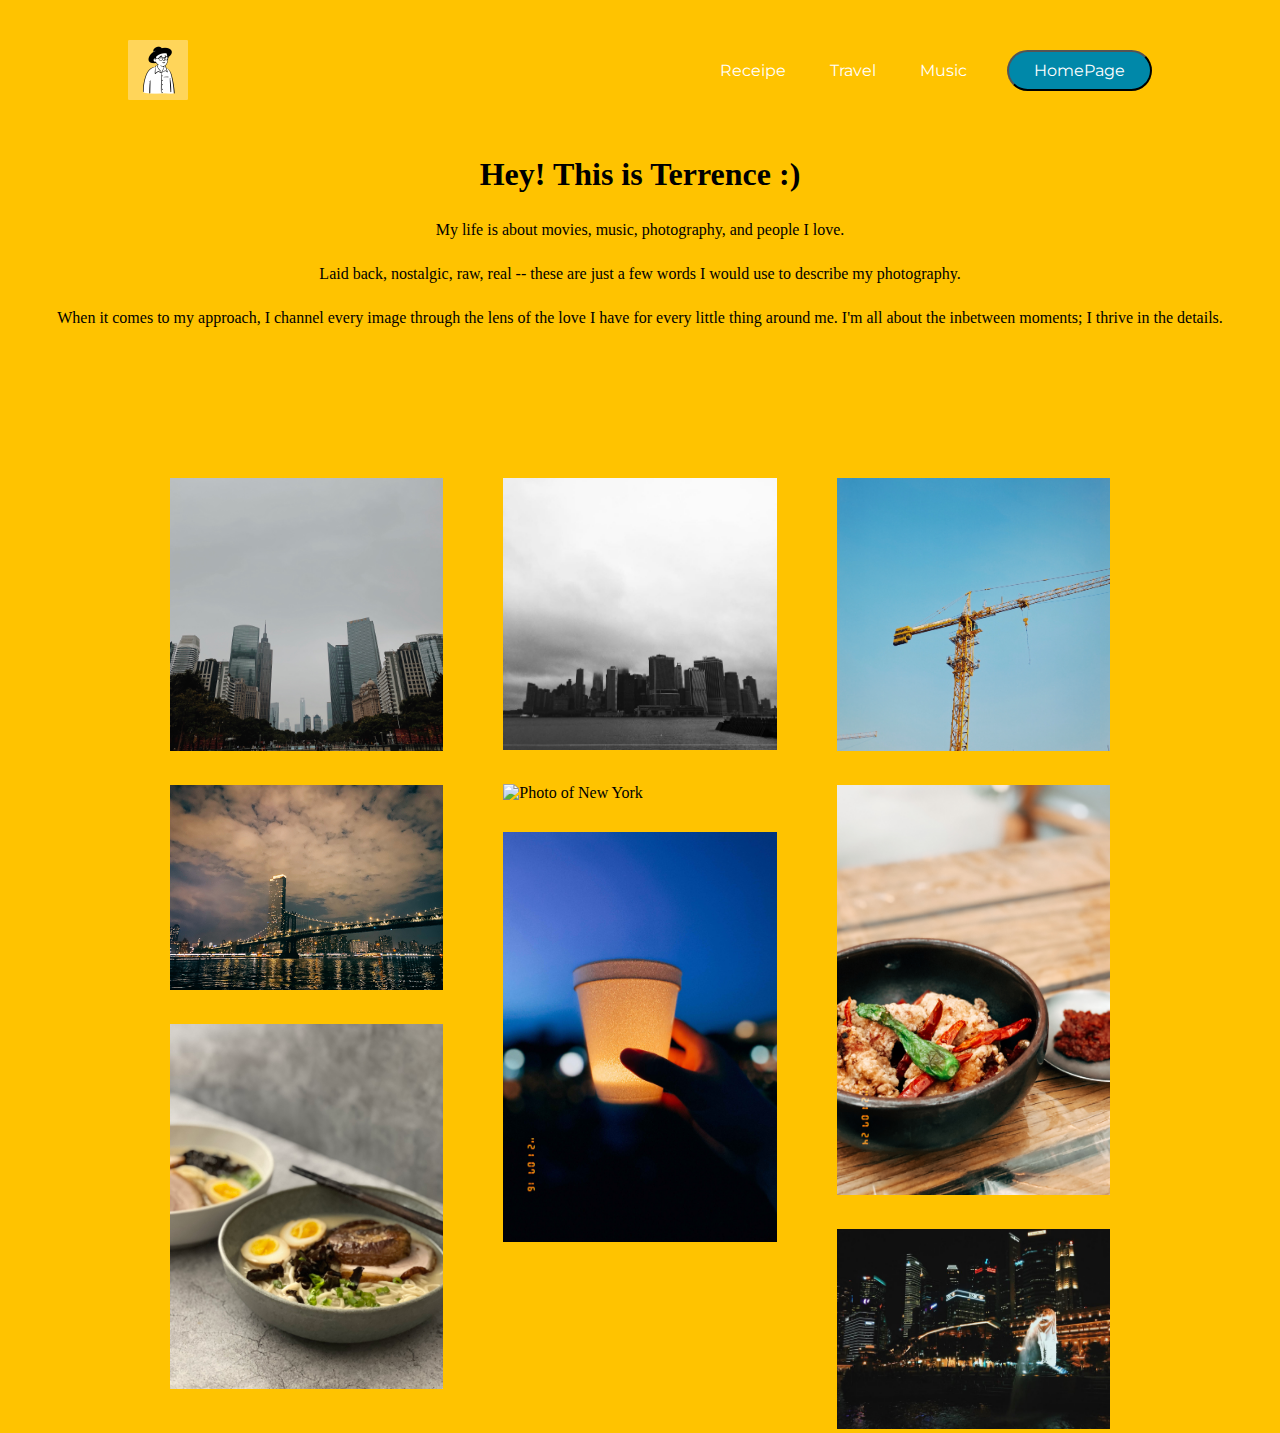
==== index.html @ cd99414f "Add files via upload" ====
<!DOCTYPE html>

<html>
    <head>
        <meta charset="utf-8">
        <meta http-equiv="X-UA-Compatible" content="IE=edge">
        <title>NavBar</title>
        <meta name="description" content="">
        <meta name="viewport" content="width=device-width, initial-scale=1">
        <link rel="stylesheet" href="style.css">
    </head>
    <body>
           <!-- Navigation -->
        <header>
            <img class = "logo" src="images/peep.png" alt="logo">
                <link rel="home page" href="index.html">
            <nav>
                <ul class = "nav_links">
                    <li><a href="receipe.html">Receipe</a></li>
                    <li><a href="travel.html">Travel</a></li>
                    <li><a href="music.html">Music</a></li>
                </ul>
            </nav>
            <a class="terr" href="index.html"><button>HomePage</button></a>
        </header>
    
    <!-- <main> -->
        <h1>
            Hey! This is Terrence :)
        </h1>
        <p>
            My life is about movies, music, photography, and people I love.
        </p>
        <p>
            Laid back, nostalgic, raw, real -- these are just a few words I would use to describe my photography. </p>
		<p>When it comes to my approach, I channel every image through the lens of the love I have for every little thing around me.
			I'm all about the inbetween moments; I thrive in the details.</p>
        <br />
        
        <div class =  "cover">
            <div class="column">
                <div class= "wrapper">
                    <img src="images/guangzhou.jpg" alt="Photo of New York">
                    <!-- <h2> New York is my 2nd homtown</h2>                <p>
                        I moved to New York when I was 15.
                        I have lived in NYC for 10 years
                        I hated it there at once.
                        I still do now. But I always miss it.
                    </p> -->
                </div>
                <div class= "wrapper">
                    <img src="images/bk.JPG" alt="Photo of New York">
                    <!-- <h2> New York is my 2nd homtown</h2>                <p>
                        I moved to New York when I was 15.
                        I have lived in NYC for 10 years
                        I hated it there at once.
                        I still do now. But I always miss it.
                    </p> -->
                </div>
                <div class= "wrapper">
                    <img src="images/ramen.jpg" alt="Photo of New York">
                </div>
            </div>

            <div class="column">
                <div class= "wrapper">
                    <img src="images/rhodeisland.jpg" alt="Photo of New York">
                </div>
                <div class= "wrapper">
                    <img src="images/pr.png" alt="Photo of New York">
                </div>
                <div class= "wrapper">
                    <img src="images/hope.jpg" alt="Photo of New York">
                </div>
            </div>
            <!-- <div class="column">
                <div class= "wrapper">
                    <img src="images/rhodeisland.jpg" alt="Photo of New York">
                </div>
            </div> -->

            <div class="column">
                <div class= "wrapper">
                    <img src="images/home.jpg" alt="Photo of New York">
                </div>
                <div class= "wrapper">
                    <img src="images/fried-chicken.JPG" alt="Photo of New York">
                </div>
                <div class= "wrapper">
                    <img src="images/singapore.jpg" alt="Photo of New York">
                </div>
            </div>
        </div>
            <!-- <img src="images/nyc.jpg" alt="Photo of New York">
            <img src="images/guangzhou.jpg" alt="Photo of New York">
            <img src="images/pr.jpg" alt="Photo of New York">
            <img src="images/singapore.jpg" alt="Photo of New York">
            <img src="images/williamsburg.jpg" alt="Photo of New York"> -->

        <!-- <h2>Where Have I been to?</h2>
        <div class="grid-container2">
            <div class="cell2">
                <img src="images/nyc.jpg" alt="Photo of New York" width="200">
            </div>
            <div class="cell2-2">
                <br />
                <br />
                <br />
                <h3> New York is my 2nd homtown</h3>
                <br />
                <p>
                    I moved to New York when I was 15. <br />
                    I have lived in NYC for 10 years  <br />
                    I hated it there at once. <br />
                    I still do now. But I always miss it.
                </p>
            </div> -->
    </body>
</html>
---- style.css ----
@import url('https://fonts.googleapis.com/css2?family=Montserrat:wght@500&display=swap');

*{
    box-sizing: border-box;
    margin: 0;
    padding: 0;
    background-color: #FFC300;
}

li, a, button {
    font-family: "Montserrat", sans-serif;
    font-weight: 500px;
    font-size: 16px;
    color: white;
    text-decoration: none;
}

header{
    display: flex;
    justify-content: flex-end;
    align-items: center;
    padding: 30px 10%;
}
.logo{
    cursor: pointer;
    width: 60px;
    height: 60px;
    margin-right: auto;
}

.nav_links{
    list-style: none;
}

.nav_links li{
    display: inline-block;
    padding: 0px 20px;
}

.nav_links li a {
    transition: all 0.3s ease 0s;
}

.nav_links li a:hover {
    color: #436EE8
}

button {
    margin-left: 20px;
    padding: 9px 25px;
    background-color: rgba(0, 136, 169, 1);
    border-radius: 50px;
    cursor: pointer;
    transition: all 0.3s ease 0s;
}

button:hover {
    background-color: rgba(0, 136, 169, 0.7);
}

header, main, h1{
	margin: 10px 0;
}

p, h1 {
	line-height: 150%;
	padding: 10px;
    text-align: center;
    margin: 0px;
}

/* image-grid {
    height: 24px;
    width:24px;
    border: 3px solid blue;
    padding: 25px;
    border-radius: 10px;
    margin: 10px;
} */
.cover {
    padding: 50px 100px 0px;
    margin: 40px;
}

.column {
    /* background-color:darkblue; */
    width: 33.33%;
    min-height: 250px;
    max-height: 250px;
    float: left;
}

.wrapper {
    margin: 30px;
    /* padding: 30px;  */
}

/* .wrapper h2, .wrapper p {
    margin-bottom:  20px;
} */

.wrapper img{
    width: 100%;
}

img:hover{
	filter:grayscale();
	border: dashed;
	transition: 0.5s ease-in-out;
}

.wrapper2 {
    margin: 30px;
}

.album img {
    width: 33.33%;
    margin-right: 40px;
    margin-bottom: 5px;
    float: left;
    border: solid black 1px;
    padding: 2px;
}
.album img:hover{
	filter:grayscale();
	border: dashed;
	transition: 0.5s ease-in-out;
}
.album-2 img {
    width: 33.33%;
    margin-left: 40px;
    margin-right: 30px;
    margin-bottom: 10px;
    float: right;
    border: solid black 1px;
    padding: 2px;
}
.album-2 img:hover{
	filter:grayscale();
	border: dashed;
	transition: 0.5s ease-in-out;
}

.text-music p{
    line-height: 150%;
	padding: 10px;
    text-align: left;
    margin: 0px;
}
.text-music h1{
    color:#E86B43;
    line-height: 150%;
	padding: 10px;
    text-align: left;
    margin: 5px;
}

.text-music h2{
    line-height: 150%;
	padding: 10px;
    text-align: left;
    margin: 10px;
}

.album-2{
    margin-top: 100px;
}

.album-3{
    margin-top: 200px;
}
.album-3 img {
    width: 33.33%;
    margin-left: 40px;
    margin-right: 30px;
    margin-bottom: 10px;
    float: right;
    border: solid black 1px;
    padding: 2px;
}

.album-3 img:hover{
	filter:grayscale();
	border: dashed;
	transition: 0.5s ease-in-out;
}

.cards{
    margin: 20px;
    max-width: 1000px;
    display: grid;
    gap: 10px;
    border-color: black;
}

.cards img{
    width: 100%;
    display: block;
}

.cards p{
    line-height: 150%;
	padding: 10px;
    text-align: left;
    margin: 0px;
}
.card{
    box-shadow: 0 0 3px grey;
}
.card_content{
    line-height: 1.5;
    font-size: 0.9em;
    padding: 15px;
    background-color:gray;
}
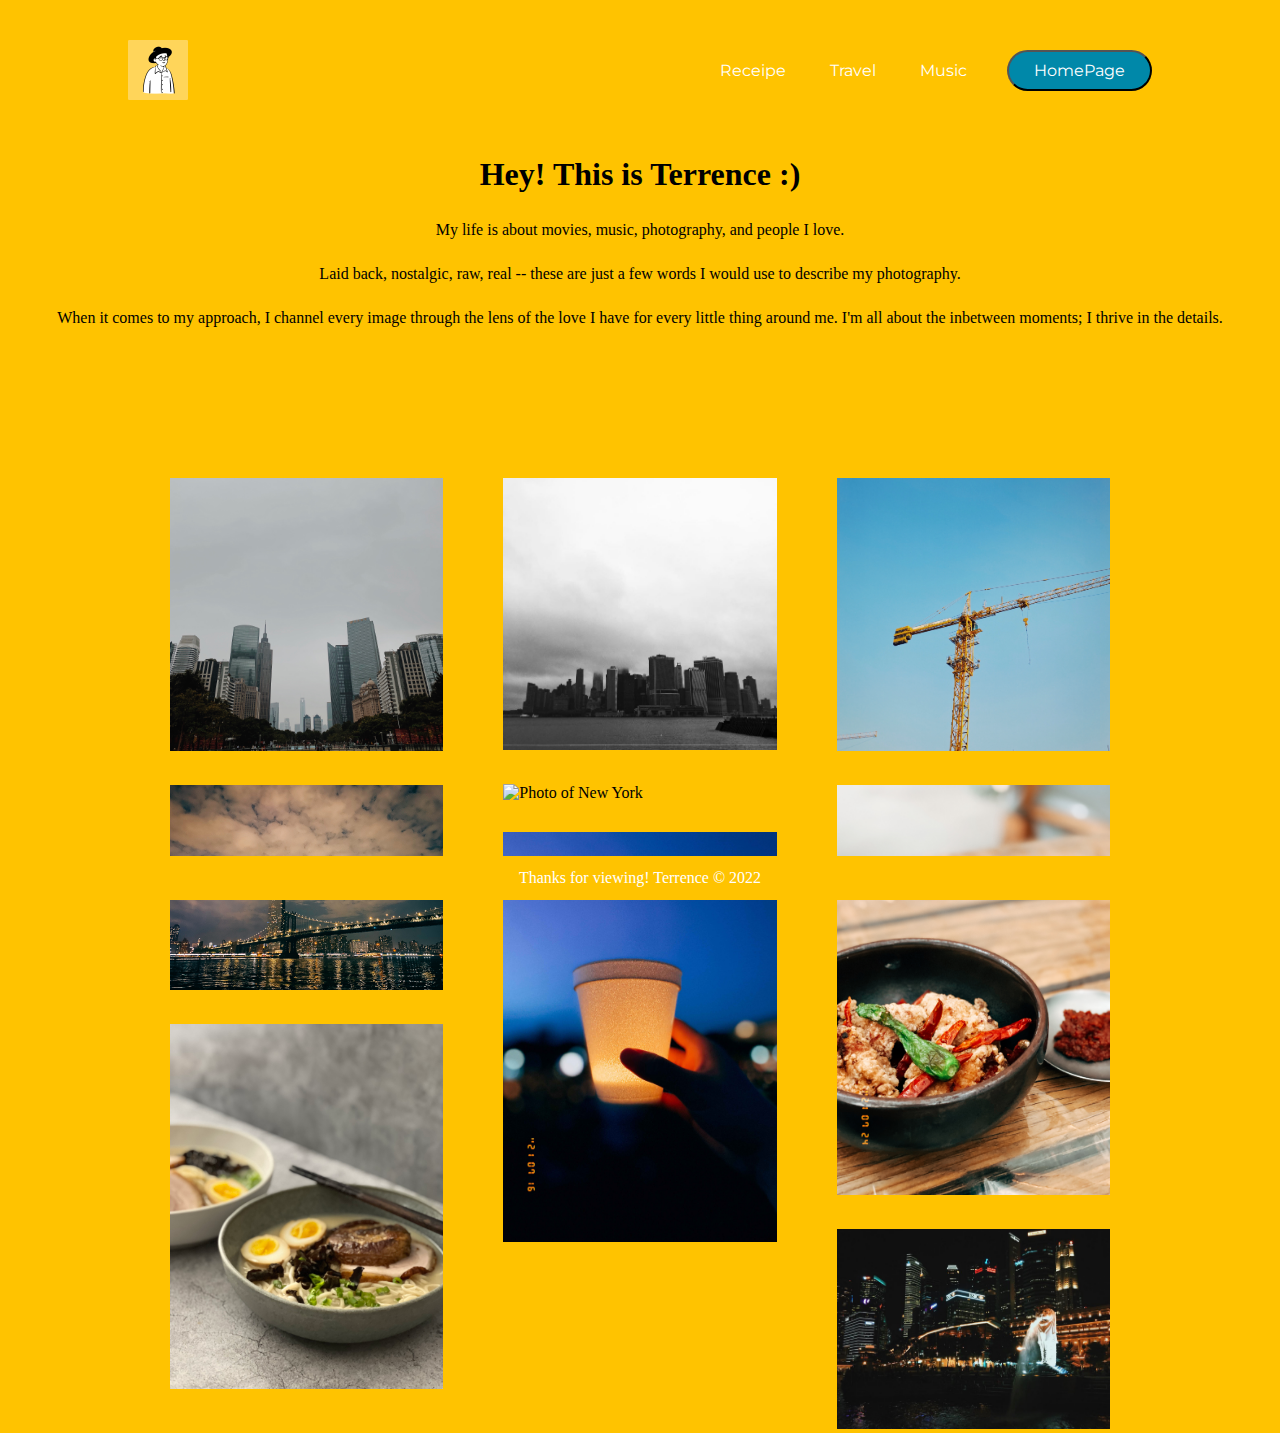
==== commit fcd929f2: "Add files via upload" ====
--- a/index.html
+++ b/index.html
@@ -4,7 +4,7 @@
     <head>
         <meta charset="utf-8">
         <meta http-equiv="X-UA-Compatible" content="IE=edge">
-        <title>NavBar</title>
+        <title>Terrence's space</title>
         <meta name="description" content="">
         <meta name="viewport" content="width=device-width, initial-scale=1">
         <link rel="stylesheet" href="style.css">
@@ -91,29 +91,9 @@
                 </div>
             </div>
         </div>
-            <!-- <img src="images/nyc.jpg" alt="Photo of New York">
-            <img src="images/guangzhou.jpg" alt="Photo of New York">
-            <img src="images/pr.jpg" alt="Photo of New York">
-            <img src="images/singapore.jpg" alt="Photo of New York">
-            <img src="images/williamsburg.jpg" alt="Photo of New York"> -->
+        <div class="footer">
+            <p>Thanks for viewing! Terrence &copy; 2022</p>
+          </div>
 
-        <!-- <h2>Where Have I been to?</h2>
-        <div class="grid-container2">
-            <div class="cell2">
-                <img src="images/nyc.jpg" alt="Photo of New York" width="200">
-            </div>
-            <div class="cell2-2">
-                <br />
-                <br />
-                <br />
-                <h3> New York is my 2nd homtown</h3>
-                <br />
-                <p>
-                    I moved to New York when I was 15. <br />
-                    I have lived in NYC for 10 years  <br />
-                    I hated it there at once. <br />
-                    I still do now. But I always miss it.
-                </p>
-            </div> -->
     </body>
 </html>--- a/style.css
+++ b/style.css
@@ -42,7 +42,13 @@
 }
 
 .nav_links li a:hover {
-    color: #436EE8
+    color: #436EE8;
+    background-color: #436EE8;
+}
+
+.nav_links li:active{
+    background-color: red;
+    font-weight: bold;
 }
 
 button {
@@ -116,7 +122,8 @@
 .album img {
     width: 33.33%;
     margin-right: 40px;
-    margin-bottom: 5px;
+    margin-bottom: 30px;
+    margin-top: 20px;
     float: left;
     border: solid black 1px;
     padding: 2px;
@@ -126,6 +133,26 @@
 	border: dashed;
 	transition: 0.5s ease-in-out;
 }
+
+.album-3{
+    margin-top: 100px;
+}
+.album-3 img {
+    width: 33.33%;
+    margin-right: 40px;
+    margin-bottom: 30px;
+    margin-top: 20px;
+    float: left;
+    border: solid black 1px;
+    padding: 2px;
+}
+
+.album-3 img:hover{
+	filter:grayscale();
+	border: dashed;
+	transition: 0.5s ease-in-out;
+}
+
 .album-2 img {
     width: 33.33%;
     margin-left: 40px;
@@ -152,7 +179,8 @@
     line-height: 150%;
 	padding: 10px;
     text-align: left;
-    margin: 5px;
+    margin-top: 100px;
+    margin-left: 0px  ;
 }
 
 .text-music h2{
@@ -166,23 +194,15 @@
     margin-top: 100px;
 }
 
-.album-3{
-    margin-top: 200px;
-}
-.album-3 img {
-    width: 33.33%;
-    margin-left: 40px;
-    margin-right: 30px;
-    margin-bottom: 10px;
-    float: right;
-    border: solid black 1px;
-    padding: 2px;
-}
-
-.album-3 img:hover{
-	filter:grayscale();
-	border: dashed;
-	transition: 0.5s ease-in-out;
+
+.album-4 img {
+    width: 25%;
+    margin-right: 20px;
+    margin-bottom: 30px;
+    margin-top: 40px;
+    float: left;
+    border: solid black 1px;
+    padding: 2px;
 }
 
 .cards{
@@ -213,3 +233,13 @@
     padding: 15px;
     background-color:gray;
 }
+
+.footer {
+    position: fixed;
+    left: 0;
+    bottom: 0;
+    width: 100%;
+    color: white;
+    text-align: center;
+  }
+
